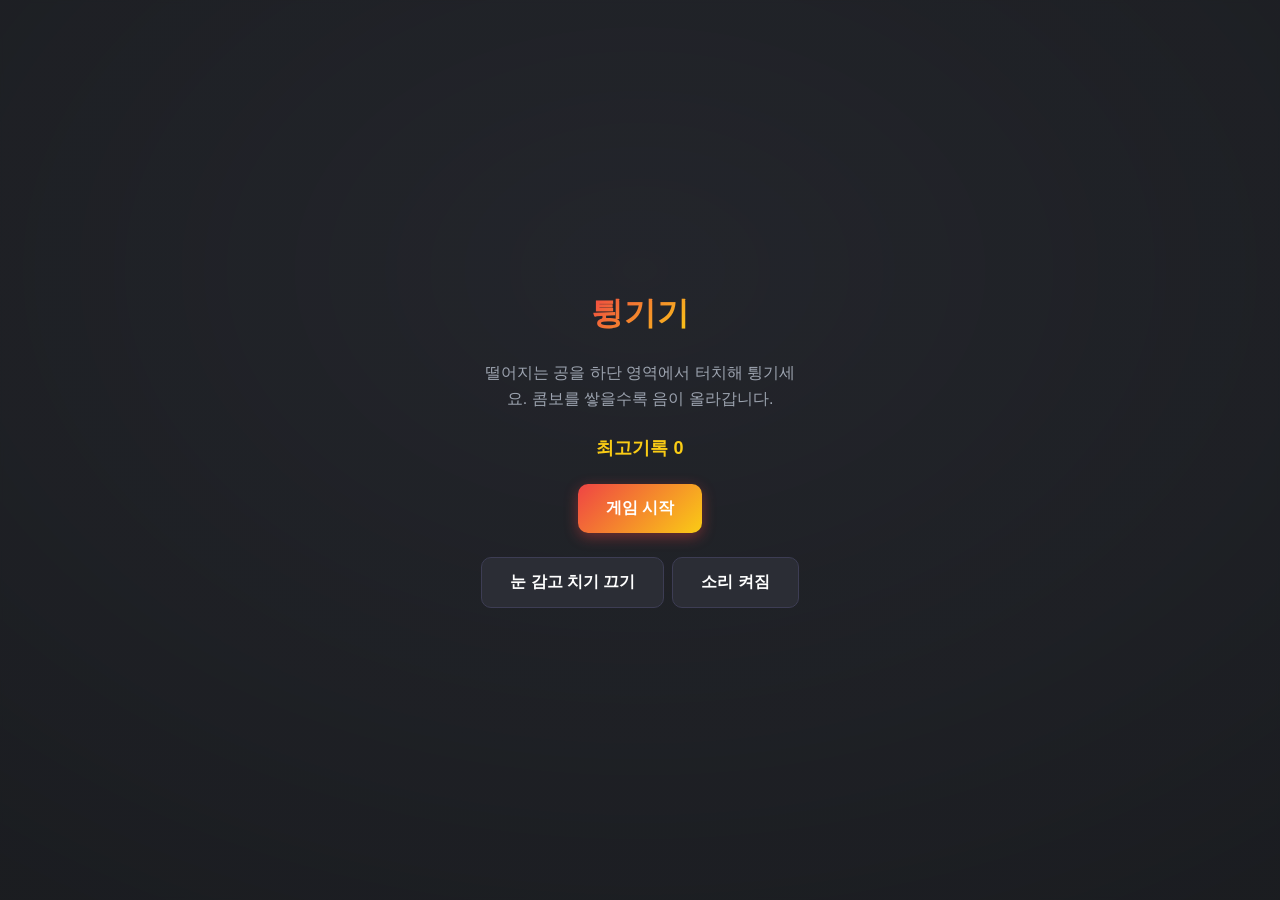
==== index.html @ 501a2d12 "튕기기 게임 구현 — Canvas + Web Audio (풀스펙) - 3D 투명공 튕기기, 하단 터치 띠 세로 높이만 축소 - 콤보 음정 사다리(펜타토닉), Zen Drop 슬로우" ====
<!DOCTYPE html>
<html lang="ko">
<head>
<meta charset="UTF-8" />
<meta name="viewport" content="width=device-width, initial-scale=1.0, maximum-scale=1.0, user-scalable=no, viewport-fit=cover" />
<meta name="theme-color" content="#1B1D21" />
<title>튕기기 — 공 안 떨어뜨리기</title>
<link rel="stylesheet" href="styles/tokens.css" />
<style>
  * { box-sizing: border-box; -webkit-tap-highlight-color: transparent; }
  html, body {
    margin: 0; padding: 0; height: 100%; overflow: hidden;
    background: var(--canvas-bg);
    font-family: var(--font-family-base);
    color: var(--text-primary);
    font-size: var(--font-md);
    -webkit-user-select: none; user-select: none;
    touch-action: none;
  }
  #game { display: block; position: fixed; inset: 0; width: 100%; height: 100%; }
  .hidden { display: none !important; }

  /* ===== HUD — 점수는 작게 ===== */
  #hud {
    position: fixed; top: calc(env(safe-area-inset-top, 0px) + var(--spacing-md));
    left: 0; right: 0; display: flex; justify-content: center; gap: var(--spacing-lg);
    pointer-events: none; z-index: 5; font-variant-numeric: tabular-nums;
  }
  #hud .stat { text-align: center; opacity: 0.85; }
  #hud .stat .label { font-size: var(--font-sm); color: var(--text-secondary); display: block; line-height: 1.2; }
  #hud .stat .value { font-size: var(--font-xl); font-weight: 700; }

  /* ===== 오버레이 (메뉴·게임오버) ===== */
  .overlay {
    position: fixed; inset: 0; z-index: 10;
    display: flex; flex-direction: column; align-items: center; justify-content: center;
    gap: var(--spacing-lg); padding: var(--spacing-xl);
    background: radial-gradient(120% 120% at 50% 30%, rgba(43,45,53,0.55) 0%, rgba(27,29,33,0.92) 70%);
    backdrop-filter: blur(2px);
    text-align: center;
  }
  .overlay.hidden { display: none; }

  .title {
    font-size: var(--font-3xl); font-weight: 800; margin: 0;
    background: var(--gradient); -webkit-background-clip: text; background-clip: text;
    -webkit-text-fill-color: transparent; letter-spacing: 1px;
  }
  .subtitle { font-size: var(--font-md); color: var(--text-secondary); margin: 0; max-width: 320px; line-height: 1.6; }
  .best { font-size: var(--font-lg); color: var(--secondary); font-weight: 700; }

  .btn {
    border: none; cursor: pointer; font-family: inherit; font-weight: 600;
    border-radius: var(--radius-md); padding: 14px 28px; font-size: var(--font-md);
    color: var(--text-primary); min-height: 44px; min-width: 44px;
    transition: transform var(--transition-normal), box-shadow var(--transition-normal);
  }
  .btn-primary { background: var(--gradient); box-shadow: 0 4px 14px rgba(var(--primary-rgb), 0.4); }
  .btn-primary:active { transform: translateY(2px) scale(0.98); }
  .btn-ghost {
    background: var(--dark-tertiary); color: var(--text-primary);
    border: 1px solid var(--dark-border);
  }
  .btn-ghost[aria-pressed="true"] { border-color: var(--primary); color: var(--secondary); }

  .toggles { display: flex; gap: var(--spacing-sm); flex-wrap: wrap; justify-content: center; }
  .score-final { font-size: 56px; font-weight: 800; line-height: 1; }
  .score-final .unit { font-size: var(--font-lg); color: var(--text-secondary); font-weight: 500; }

  .gameover-row { display: flex; gap: var(--spacing-md); flex-wrap: wrap; justify-content: center; }
  .new-record {
    font-size: var(--font-md); font-weight: 700; color: var(--secondary);
    border: 1px solid var(--secondary); border-radius: var(--radius-full);
    padding: 4px 14px; animation: pop 0.4s ease;
  }
  @keyframes pop { from { transform: scale(0.6); opacity: 0; } to { transform: scale(1); opacity: 1; } }

  .blind-banner {
    position: fixed; bottom: calc(env(safe-area-inset-bottom,0px) + var(--spacing-md));
    left: 0; right: 0; text-align: center; color: var(--text-secondary);
    font-size: var(--font-sm); z-index: 6; pointer-events: none; opacity: 0.7;
  }
  .blind-banner.hidden { display: none; }
</style>
</head>
<body>
<canvas id="game"></canvas>

<div id="hud" class="hidden" aria-hidden="true">
  <div class="stat"><span class="label">점수</span><span class="value" id="hudScore">0</span></div>
  <div class="stat"><span class="label">콤보</span><span class="value" id="hudCombo">0</span></div>
</div>

<div class="blind-banner hidden" id="blindBanner">눈 감고 치기 — 소리·진동으로 위치를 느끼세요</div>

<!-- 메뉴 -->
<div class="overlay" id="menu">
  <h1 class="title">튕기기</h1>
  <p class="subtitle">떨어지는 공을 하단 영역에서 터치해 튕기세요. 콤보를 쌓을수록 음이 올라갑니다.</p>
  <div class="best" id="menuBest">최고기록 0</div>
  <button class="btn btn-primary" id="startBtn">게임 시작</button>
  <div class="toggles">
    <button class="btn btn-ghost" id="blindToggle" aria-pressed="false">눈 감고 치기 끄기</button>
    <button class="btn btn-ghost" id="muteToggle" aria-pressed="false">소리 켜짐</button>
  </div>
</div>

<!-- 게임오버 -->
<div class="overlay hidden" id="gameover">
  <div id="newRecordBadge" class="new-record hidden">신기록!</div>
  <div class="score-final"><span id="finalScore">0</span><span class="unit"> 점</span></div>
  <div class="best" id="goBest">최고기록 0</div>
  <div class="gameover-row">
    <button class="btn btn-primary" id="retryBtn">다시하기</button>
    <button class="btn btn-ghost" id="shareBtn">결과 공유</button>
    <button class="btn btn-ghost" id="menuBtn">메뉴</button>
  </div>
</div>

<script src="game.js"></script>
</body>
</html>
---- styles/tokens.css ----
/* 튕기기 게임 테마 토큰 — Crowny Class 시스템 §18 게임·엔터 (레드/옐로) 오버라이드.
   ⚠️ 이 파일의 HEX 는 활성 디자인 스타일(#1 crowny-class)에 등록된 것만 사용.
   부수 색(캔버스 셰이딩·파티클 등)은 여기 두지 말고 game.js 상수로. */
:root {
  /* ===== 게임 테마 브랜드 컬러 (게임·엔터: 레드 → 옐로) ===== */
  --primary: #EF4444;
  --primary-rgb: 239, 68, 68;
  --secondary: #FACC15;
  --gradient: linear-gradient(135deg, #EF4444 0%, #FACC15 100%);

  /* ===== 공 굴절 그라데이션 (보라→분홍, 스펙 지정) ===== */
  --ball-refract-from: #8A38F5;
  --ball-refract-to:   #D53A6B;

  /* ===== 캔버스 / 다크 영역 ===== */
  --canvas-bg: #1B1D21;
  --dark-bg: #1B1D21;
  --dark-tertiary: #2B2D35;
  --dark-border: #3D3D54;

  /* ===== 텍스트 ===== */
  --text-primary: #FFFFFF;
  --text-secondary: #9CA3AF;
  --text-muted: #6B7280;

  /* ===== 모서리 ===== */
  --radius-md: 10px;
  --radius-xl: 16px;
  --radius-full: 9999px;

  /* ===== 간격 (8px 그리드) ===== */
  --spacing-xs: 4px;
  --spacing-sm: 8px;
  --spacing-md: 16px;
  --spacing-lg: 24px;
  --spacing-xl: 32px;

  /* ===== 폰트 (최소 16px) ===== */
  --font-sm:  16px;
  --font-md:  16px;
  --font-lg:  18px;
  --font-xl:  20px;
  --font-2xl: 26px;
  --font-3xl: 32px;
  --font-family-base: 'Pretendard Variable', -apple-system, BlinkMacSystemFont, 'Segoe UI', sans-serif;

  /* ===== 트랜지션 ===== */
  --transition-fast:   0.15s ease;
  --transition-normal: 0.2s ease;
}
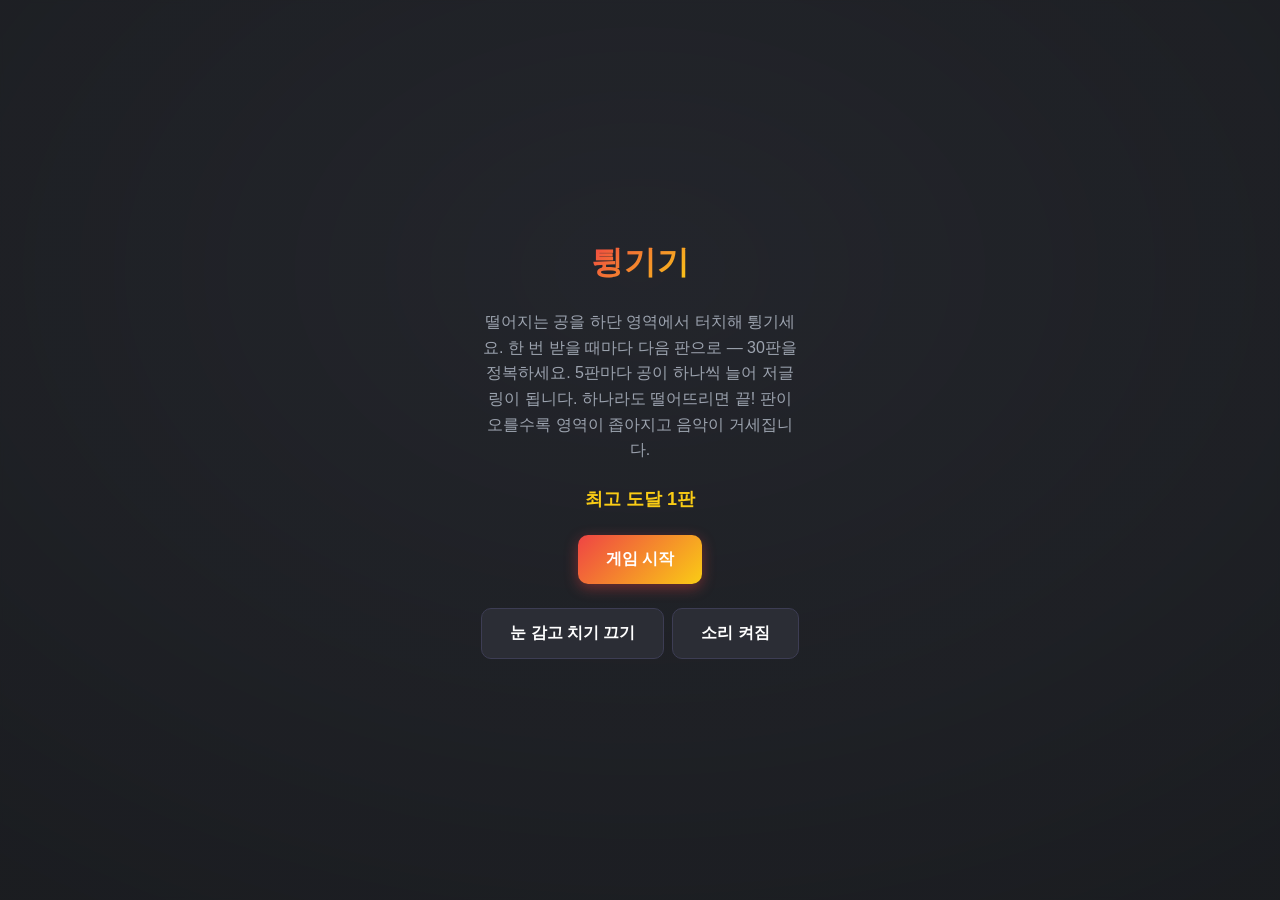
==== commit 0fdc73c6: "튕기기: 30판 클리어+무한 마스터모드, 5판마다 멀티볼 - 100판→30판 클리어, 클리어 후 마스터모드(무한 점수전) - ball 단일→balls 배열 리팩터(이전 빌드 런타임" ====
--- a/index.html
+++ b/index.html
@@ -4,7 +4,7 @@
 <meta charset="UTF-8" />
 <meta name="viewport" content="width=device-width, initial-scale=1.0, maximum-scale=1.0, user-scalable=no, viewport-fit=cover" />
 <meta name="theme-color" content="#1B1D21" />
-<title>튕기기 — 공 안 떨어뜨리기</title>
+<title>튕기기 — 30판 정복</title>
 <link rel="stylesheet" href="styles/tokens.css" />
 <style>
   * { box-sizing: border-box; -webkit-tap-highlight-color: transparent; }
@@ -20,15 +20,21 @@
   #game { display: block; position: fixed; inset: 0; width: 100%; height: 100%; }
   .hidden { display: none !important; }
 
-  /* ===== HUD — 점수는 작게 ===== */
+  /* ===== HUD — 판 번호는 크게 ===== */
   #hud {
     position: fixed; top: calc(env(safe-area-inset-top, 0px) + var(--spacing-md));
-    left: 0; right: 0; display: flex; justify-content: center; gap: var(--spacing-lg);
-    pointer-events: none; z-index: 5; font-variant-numeric: tabular-nums;
+    left: 0; right: 0; display: flex; flex-direction: column; align-items: center;
+    gap: var(--spacing-xs); pointer-events: none; z-index: 5; font-variant-numeric: tabular-nums;
   }
-  #hud .stat { text-align: center; opacity: 0.85; }
-  #hud .stat .label { font-size: var(--font-sm); color: var(--text-secondary); display: block; line-height: 1.2; }
-  #hud .stat .value { font-size: var(--font-xl); font-weight: 700; }
+  #hud .stage-wrap { text-align: center; line-height: 1; }
+  #hud .stage-num { font-size: 64px; font-weight: 800; color: var(--text-primary);
+    text-shadow: 0 2px 18px rgba(var(--primary-rgb), 0.45); }
+  #hud .stage-num .of { font-size: var(--font-lg); font-weight: 600; color: var(--text-secondary); }
+  #hud .stage-label { font-size: var(--font-sm); color: var(--text-secondary); letter-spacing: 2px; }
+  #hud .substat { display: flex; gap: var(--spacing-lg); opacity: 0.8; }
+  #hud .substat .stat { text-align: center; }
+  #hud .substat .label { font-size: var(--font-sm); color: var(--text-secondary); display: block; line-height: 1.2; }
+  #hud .substat .value { font-size: var(--font-lg); font-weight: 700; }
 
   /* ===== 오버레이 (메뉴·게임오버) ===== */
   .overlay {
@@ -64,8 +70,15 @@
   .btn-ghost[aria-pressed="true"] { border-color: var(--primary); color: var(--secondary); }
 
   .toggles { display: flex; gap: var(--spacing-sm); flex-wrap: wrap; justify-content: center; }
-  .score-final { font-size: 56px; font-weight: 800; line-height: 1; }
+  .score-final { font-size: 72px; font-weight: 800; line-height: 1; }
   .score-final .unit { font-size: var(--font-lg); color: var(--text-secondary); font-weight: 500; }
+  .clear-title {
+    font-size: 44px; font-weight: 800; margin: 0; line-height: 1.1;
+    background: var(--gradient); -webkit-background-clip: text; background-clip: text;
+    -webkit-text-fill-color: transparent;
+    animation: pop 0.5s ease;
+  }
+  .clear-sub { font-size: var(--font-xl); font-weight: 700; color: var(--secondary); }
 
   .gameover-row { display: flex; gap: var(--spacing-md); flex-wrap: wrap; justify-content: center; }
   .new-record {
@@ -87,8 +100,14 @@
 <canvas id="game"></canvas>
 
 <div id="hud" class="hidden" aria-hidden="true">
-  <div class="stat"><span class="label">점수</span><span class="value" id="hudScore">0</span></div>
-  <div class="stat"><span class="label">콤보</span><span class="value" id="hudCombo">0</span></div>
+  <div class="stage-wrap">
+    <div class="stage-num"><span id="hudStage">1</span><span class="of" id="hudOf"> / 30판</span></div>
+    <div class="stage-label">PUNG</div>
+  </div>
+  <div class="substat">
+    <div class="stat"><span class="label">콤보</span><span class="value" id="hudCombo">0</span></div>
+    <div class="stat"><span class="label">최고 도달</span><span class="value" id="hudBest">1</span></div>
+  </div>
 </div>
 
 <div class="blind-banner hidden" id="blindBanner">눈 감고 치기 — 소리·진동으로 위치를 느끼세요</div>
@@ -96,8 +115,8 @@
 <!-- 메뉴 -->
 <div class="overlay" id="menu">
   <h1 class="title">튕기기</h1>
-  <p class="subtitle">떨어지는 공을 하단 영역에서 터치해 튕기세요. 콤보를 쌓을수록 음이 올라갑니다.</p>
-  <div class="best" id="menuBest">최고기록 0</div>
+  <p class="subtitle">떨어지는 공을 하단 영역에서 터치해 튕기세요. 한 번 받을 때마다 다음 판으로 — 30판을 정복하세요. 5판마다 공이 하나씩 늘어 저글링이 됩니다. 하나라도 떨어뜨리면 끝! 판이 오를수록 영역이 좁아지고 음악이 거세집니다.</p>
+  <div class="best" id="menuBest">최고 도달 1판</div>
   <button class="btn btn-primary" id="startBtn">게임 시작</button>
   <div class="toggles">
     <button class="btn btn-ghost" id="blindToggle" aria-pressed="false">눈 감고 치기 끄기</button>
@@ -107,9 +126,9 @@
 
 <!-- 게임오버 -->
 <div class="overlay hidden" id="gameover">
-  <div id="newRecordBadge" class="new-record hidden">신기록!</div>
-  <div class="score-final"><span id="finalScore">0</span><span class="unit"> 점</span></div>
-  <div class="best" id="goBest">최고기록 0</div>
+  <div id="newRecordBadge" class="new-record hidden">최고 기록!</div>
+  <div class="score-final"><span id="finalScore">1</span><span class="unit"> 판 도달</span></div>
+  <div class="best" id="goBest">최고 도달 1판</div>
   <div class="gameover-row">
     <button class="btn btn-primary" id="retryBtn">다시하기</button>
     <button class="btn btn-ghost" id="shareBtn">결과 공유</button>
@@ -117,6 +136,19 @@
   </div>
 </div>
 
+<!-- 클리어(승리) -->
+<div class="overlay hidden" id="winScreen">
+  <h1 class="clear-title">CLEAR!<br>30판 정복</h1>
+  <div class="clear-sub" id="winSub">완벽한 마스터</div>
+  <p class="subtitle">최대 콤보 <span id="winCombo">0</span> — 멈추지 않고 마스터모드로 계속 도전할 수 있어요.</p>
+  <div class="gameover-row">
+    <button class="btn btn-primary" id="winMasterBtn">마스터모드 계속하기</button>
+    <button class="btn btn-ghost" id="winRetryBtn">다시 도전</button>
+    <button class="btn btn-ghost" id="winShareBtn">결과 공유</button>
+    <button class="btn btn-ghost" id="winMenuBtn">메뉴</button>
+  </div>
+</div>
+
 <script src="game.js"></script>
 </body>
 </html>
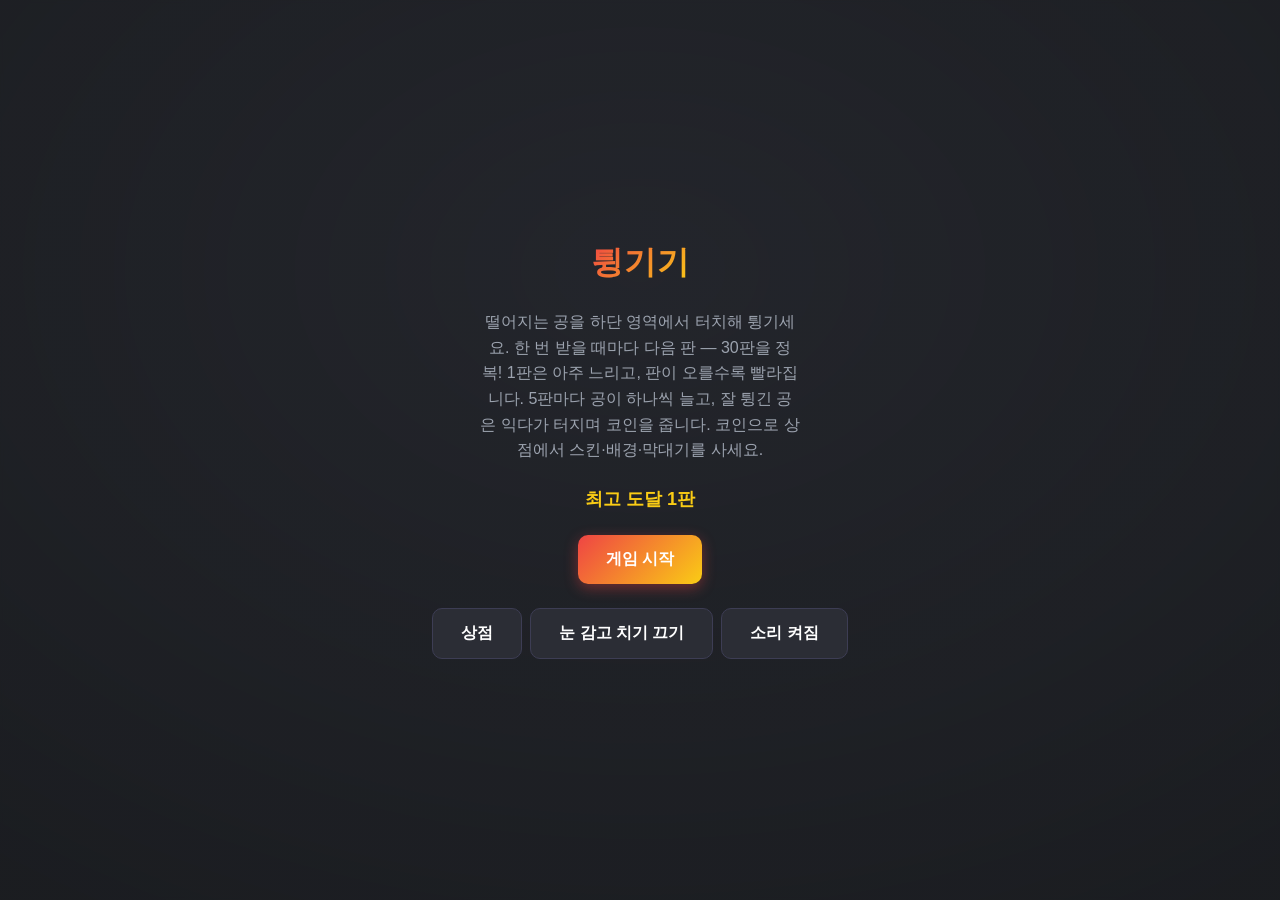
==== commit a1394eee: "튕기기 대규모 확장: 난이도 속도곡선·익음/터짐·코인 상점·막대기 - 난이도 재설계: 존 축소 제거(zoneTop 고정 H*0.38), 속도 곡선으로 전환.   T=3.0→0.5(" ====
--- a/index.html
+++ b/index.html
@@ -94,11 +94,69 @@
     font-size: var(--font-sm); z-index: 6; pointer-events: none; opacity: 0.7;
   }
   .blind-banner.hidden { display: none; }
+
+  /* ===== 상단 버튼(일시정지·상점) ===== */
+  .corner-btn {
+    position: fixed; top: calc(env(safe-area-inset-top, 0px) + var(--spacing-md));
+    z-index: 7; width: 44px; height: 44px; border-radius: var(--radius-full);
+    border: 1px solid var(--dark-border); background: var(--dark-tertiary);
+    color: var(--text-primary); font-size: 20px; cursor: pointer;
+    display: flex; align-items: center; justify-content: center;
+  }
+  .corner-btn.left { left: var(--spacing-md); }
+  .corner-btn.hidden { display: none; }
+
+  /* ===== 상점 ===== */
+  .shop-head { display: flex; align-items: center; justify-content: space-between;
+    width: 100%; max-width: 520px; gap: var(--spacing-md); }
+  .shop-coins { font-size: var(--font-xl); font-weight: 800; color: var(--secondary);
+    font-variant-numeric: tabular-nums; }
+  .shop-tabs { display: flex; gap: var(--spacing-sm); width: 100%; max-width: 520px; }
+  .shop-tabs .btn { flex: 1; padding: 10px 0; font-size: var(--font-sm); }
+  .shop-grid {
+    display: grid; grid-template-columns: repeat(2, 1fr); gap: var(--spacing-md);
+    width: 100%; max-width: 520px; overflow-y: auto; padding: var(--spacing-xs);
+    max-height: 56vh;
+  }
+  .shop-grid.hidden { display: none; }
+  .shop-card {
+    background: var(--dark-tertiary); border: 1px solid var(--dark-border);
+    border-radius: var(--radius-xl); padding: var(--spacing-md);
+    display: flex; flex-direction: column; align-items: center; gap: var(--spacing-sm);
+  }
+  .shop-prev { width: 88px; height: 88px; border-radius: var(--radius-md); background: var(--canvas-bg); }
+  .shop-name { font-size: var(--font-sm); font-weight: 600; text-align: center; }
+  .shop-info { grid-column: 1 / -1; font-size: var(--font-sm); color: var(--text-secondary);
+    line-height: 1.5; text-align: left; }
+
+  /* ===== 스틱 트레이 ===== */
+  .stick-tray {
+    position: fixed; bottom: calc(env(safe-area-inset-bottom,0px) + 18px);
+    left: 0; right: 0; z-index: 6;
+    display: flex; align-items: center; justify-content: center; gap: var(--spacing-sm);
+  }
+  .stick-tray.hidden { display: none; }
+  .stick-icon, .stick-merge {
+    border: 1px solid var(--dark-border); background: var(--dark-tertiary);
+    color: var(--text-primary); border-radius: var(--radius-md); cursor: pointer;
+    min-height: 40px; font-weight: 700;
+  }
+  .stick-icon { width: 40px; font-size: 20px; }
+  .stick-icon.active { border-color: var(--secondary); color: var(--secondary); }
+  .stick-merge { padding: 0 14px; font-size: var(--font-sm); }
+  .stick-merge.on { border-color: var(--secondary); color: var(--secondary); }
+  .stick-more { color: var(--text-secondary); font-weight: 700; }
 </style>
 </head>
 <body>
 <canvas id="game"></canvas>
 
+<!-- 게임 중 좌상단 일시정지 -->
+<button class="corner-btn left hidden" id="pauseBtn" aria-label="일시정지">⏸</button>
+
+<!-- 스틱 트레이(게임 중) -->
+<div class="stick-tray hidden" id="stickTray"></div>
+
 <div id="hud" class="hidden" aria-hidden="true">
   <div class="stage-wrap">
     <div class="stage-num"><span id="hudStage">1</span><span class="of" id="hudOf"> / 30판</span></div>
@@ -115,12 +173,52 @@
 <!-- 메뉴 -->
 <div class="overlay" id="menu">
   <h1 class="title">튕기기</h1>
-  <p class="subtitle">떨어지는 공을 하단 영역에서 터치해 튕기세요. 한 번 받을 때마다 다음 판으로 — 30판을 정복하세요. 5판마다 공이 하나씩 늘어 저글링이 됩니다. 하나라도 떨어뜨리면 끝! 판이 오를수록 영역이 좁아지고 음악이 거세집니다.</p>
+  <p class="subtitle">떨어지는 공을 하단 영역에서 터치해 튕기세요. 한 번 받을 때마다 다음 판 — 30판을 정복! 1판은 아주 느리고, 판이 오를수록 빨라집니다. 5판마다 공이 하나씩 늘고, 잘 튕긴 공은 익다가 터지며 코인을 줍니다. 코인으로 상점에서 스킨·배경·막대기를 사세요.</p>
   <div class="best" id="menuBest">최고 도달 1판</div>
   <button class="btn btn-primary" id="startBtn">게임 시작</button>
   <div class="toggles">
+    <button class="btn btn-ghost" id="shopBtn">상점</button>
     <button class="btn btn-ghost" id="blindToggle" aria-pressed="false">눈 감고 치기 끄기</button>
     <button class="btn btn-ghost" id="muteToggle" aria-pressed="false">소리 켜짐</button>
+  </div>
+</div>
+
+<!-- 상점 -->
+<div class="overlay hidden" id="shop">
+  <div class="shop-head">
+    <h2 class="title" style="font-size:var(--font-2xl)">상점</h2>
+    <span class="shop-coins" id="shopCoins">0 🪙</span>
+  </div>
+  <div class="shop-tabs">
+    <button class="btn btn-ghost" id="tabBalls" aria-pressed="true">공 스킨</button>
+    <button class="btn btn-ghost" id="tabBgs" aria-pressed="false">배경</button>
+    <button class="btn btn-ghost" id="tabItems" aria-pressed="false">아이템</button>
+  </div>
+  <div class="shop-grid" id="gridBalls"></div>
+  <div class="shop-grid hidden" id="gridBgs"></div>
+  <div class="shop-grid hidden" id="gridItems"></div>
+  <button class="btn btn-primary" id="shopBack">닫기</button>
+  <input type="file" id="photoInput" accept="image/*" style="display:none" />
+</div>
+
+<!-- 일시정지 -->
+<div class="overlay hidden" id="pause">
+  <h2 class="title" style="font-size:var(--font-2xl)">일시정지</h2>
+  <div class="gameover-row">
+    <button class="btn btn-primary" id="pauseResume">이어하기</button>
+    <button class="btn btn-ghost" id="pauseShopBtn">상점</button>
+    <button class="btn btn-ghost" id="pauseMenu">메뉴</button>
+  </div>
+  <button class="btn btn-ghost" id="stickMerge" style="display:none">합치기</button>
+</div>
+
+<!-- 체크포인트(3판마다) -->
+<div class="overlay hidden" id="checkpoint">
+  <h2 class="clear-title" id="cpTitle">3판 클리어!</h2>
+  <p class="subtitle">계속 도전할까요?</p>
+  <div class="gameover-row">
+    <button class="btn btn-primary" id="cpContinue">계속 도전</button>
+    <button class="btn btn-ghost" id="cpStop">그만하기</button>
   </div>
 </div>
 
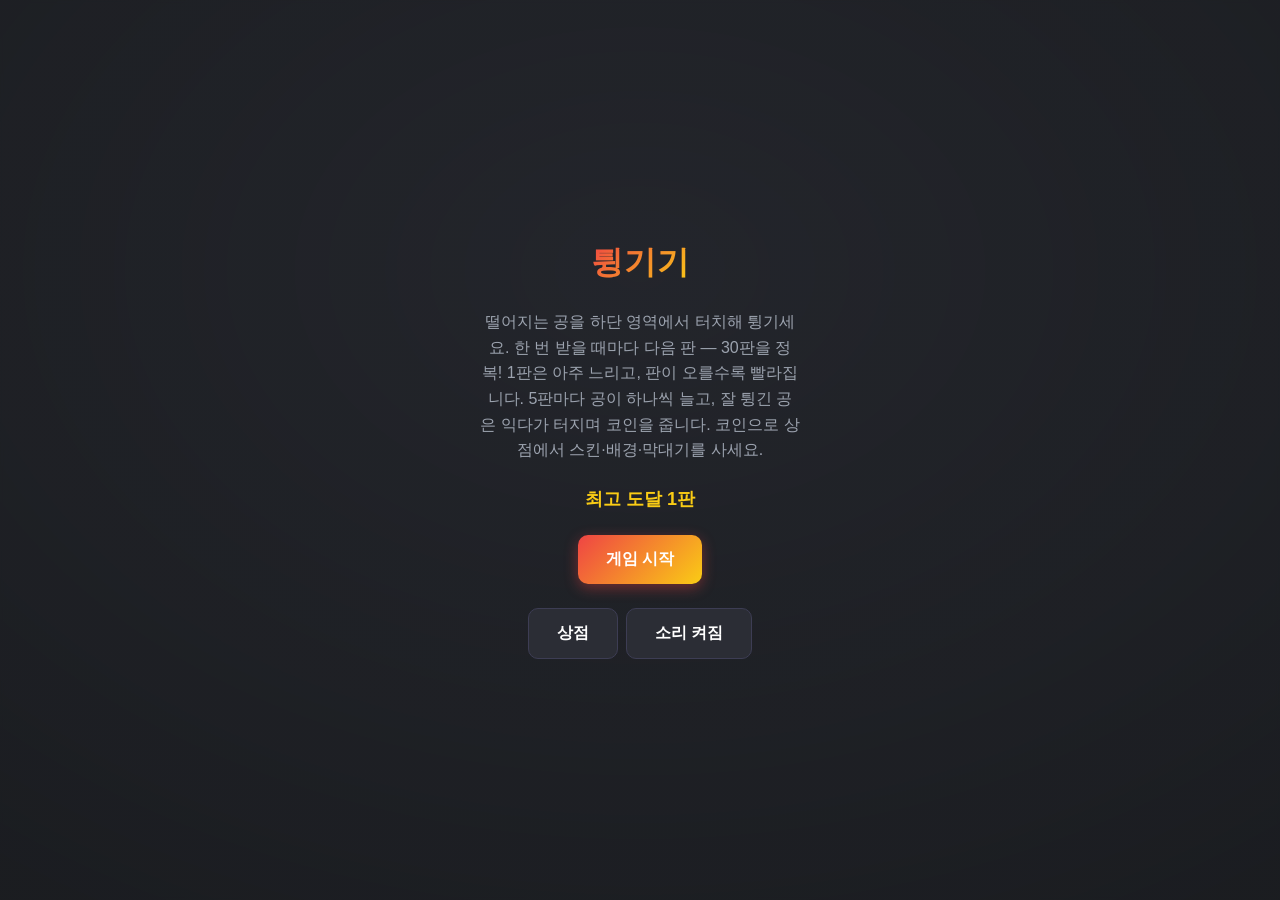
==== commit c4f2e133: "터짐 코인 난이도 비례 / 공 사진 스킨 추가 / 눈감고치기 삭제 - 터짐 코인을 판 난이도 비례로 지급(1+floor(stage/3), 마스터모드 추가 가산) - 공 스킨 '내 " ====
--- a/index.html
+++ b/index.html
@@ -35,6 +35,7 @@
   #hud .substat .stat { text-align: center; }
   #hud .substat .label { font-size: var(--font-sm); color: var(--text-secondary); display: block; line-height: 1.2; }
   #hud .substat .value { font-size: var(--font-lg); font-weight: 700; }
+  #hud .substat #hudLives { color: var(--primary); letter-spacing: 1px; }
 
   /* ===== 오버레이 (메뉴·게임오버) ===== */
   .overlay {
@@ -87,13 +88,6 @@
     padding: 4px 14px; animation: pop 0.4s ease;
   }
   @keyframes pop { from { transform: scale(0.6); opacity: 0; } to { transform: scale(1); opacity: 1; } }
-
-  .blind-banner {
-    position: fixed; bottom: calc(env(safe-area-inset-bottom,0px) + var(--spacing-md));
-    left: 0; right: 0; text-align: center; color: var(--text-secondary);
-    font-size: var(--font-sm); z-index: 6; pointer-events: none; opacity: 0.7;
-  }
-  .blind-banner.hidden { display: none; }
 
   /* ===== 상단 버튼(일시정지·상점) ===== */
   .corner-btn {
@@ -165,10 +159,9 @@
   <div class="substat">
     <div class="stat"><span class="label">콤보</span><span class="value" id="hudCombo">0</span></div>
     <div class="stat"><span class="label">최고 도달</span><span class="value" id="hudBest">1</span></div>
-  </div>
-</div>
-
-<div class="blind-banner hidden" id="blindBanner">눈 감고 치기 — 소리·진동으로 위치를 느끼세요</div>
+    <div class="stat"><span class="label">생명</span><span class="value" id="hudLives"></span></div>
+  </div>
+</div>
 
 <!-- 메뉴 -->
 <div class="overlay" id="menu">
@@ -178,7 +171,6 @@
   <button class="btn btn-primary" id="startBtn">게임 시작</button>
   <div class="toggles">
     <button class="btn btn-ghost" id="shopBtn">상점</button>
-    <button class="btn btn-ghost" id="blindToggle" aria-pressed="false">눈 감고 치기 끄기</button>
     <button class="btn btn-ghost" id="muteToggle" aria-pressed="false">소리 켜짐</button>
   </div>
 </div>
@@ -199,6 +191,7 @@
   <div class="shop-grid hidden" id="gridItems"></div>
   <button class="btn btn-primary" id="shopBack">닫기</button>
   <input type="file" id="photoInput" accept="image/*" style="display:none" />
+  <input type="file" id="photoBallInput" accept="image/*" style="display:none" />
 </div>
 
 <!-- 일시정지 -->
